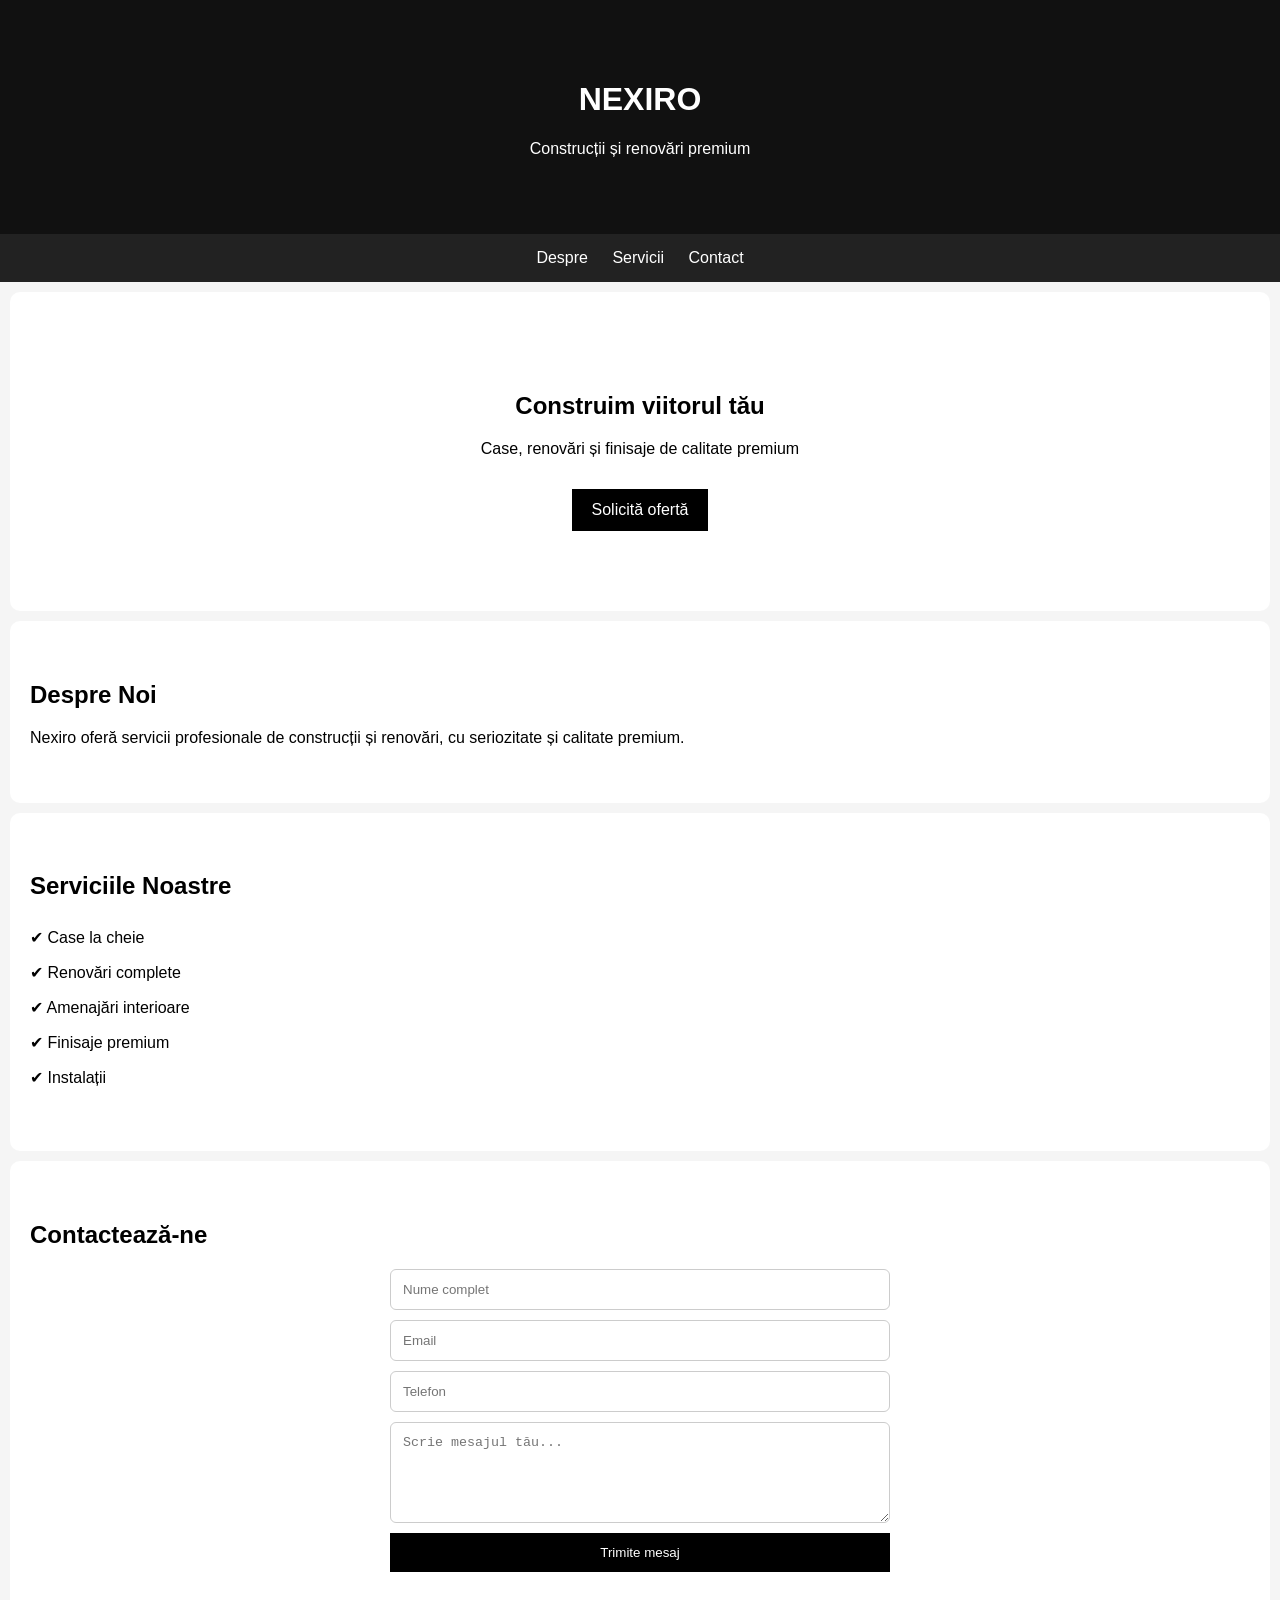
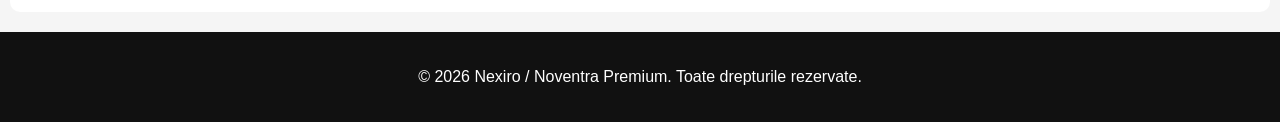
==== index.html @ 258fcfd8 "Add files via upload" ====
<!DOCTYPE html>
<html lang="ro">
<head>
    <meta charset="UTF-8">
    <meta name="viewport" content="width=device-width, initial-scale=1.0">
    <title>Nexiro - Construcții Premium</title>
    <link rel="stylesheet" href="style.css">
</head>

<body>

<header>
    <h1>NEXIRO</h1>
    <p>Construcții și renovări premium</p>
</header>

<nav>
    <a href="#despre">Despre</a>
    <a href="#servicii">Servicii</a>
    <a href="#contact">Contact</a>
</nav>

<section class="hero">
    <h2>Construim viitorul tău</h2>
    <p>Case, renovări și finisaje de calitate premium</p>
    <a href="#contact" class="btn">Solicită ofertă</a>
</section>

<section id="despre">
    <h2>Despre Noi</h2>
    <p>
        Nexiro oferă servicii profesionale de construcții și renovări,
        cu seriozitate și calitate premium.
    </p>
</section>

<section id="servicii">
    <h2>Serviciile Noastre</h2>
    <ul>
        <li>✔ Case la cheie</li>
        <li>✔ Renovări complete</li>
        <li>✔ Amenajări interioare</li>
        <li>✔ Finisaje premium</li>
        <li>✔ Instalații</li>
    </ul>
</section>

<section id="contact">

    <h2>Contactează-ne</h2>

    <form action="https://formspree.io/f/xdajrlle" method="POST">

        <input type="text" name="nume" placeholder="Nume complet" required>

        <input type="email" name="email" placeholder="Email" required>

        <input type="tel" name="telefon" placeholder="Telefon">

        <textarea name="mesaj" placeholder="Scrie mesajul tău..." rows="5" required></textarea>

        <button type="submit">Trimite mesaj</button>

    </form>

</section>

<footer>
    <p>© 2026 Nexiro / Noventra Premium. Toate drepturile rezervate.</p>
</footer>

</body>
</html>
---- style.css ----
body {
    margin: 0;
    font-family: Arial, sans-serif;
    background: #f5f5f5;
}

/* HEADER */
header {
    background: #111;
    color: white;
    text-align: center;
    padding: 60px 20px;
}

/* NAV */
nav {
    background: #222;
    text-align: center;
    padding: 15px;
}

nav a {
    color: white;
    text-decoration: none;
    margin: 10px;
}

/* HERO */
.hero {
    text-align: center;
    padding: 80px 20px;
    background: white;
}

.btn {
    display: inline-block;
    padding: 12px 20px;
    background: black;
    color: white;
    text-decoration: none;
    margin-top: 15px;
}

/* SECTIONS */
section {
    padding: 40px 20px;
    background: white;
    margin: 10px;
    border-radius: 10px;
}

/* LIST */
ul {
    list-style: none;
    padding: 0;
}

ul li {
    padding: 8px 0;
}

/* FORM */
form {
    max-width: 500px;
    margin: auto;
    display: flex;
    flex-direction: column;
    gap: 10px;
}

input, textarea {
    padding: 12px;
    border: 1px solid #ccc;
    border-radius: 6px;
}

button {
    padding: 12px;
    background: black;
    color: white;
    border: none;
    cursor: pointer;
}

button:hover {
    background: #333;
}

/* FOOTER */
footer {
    text-align: center;
    padding: 20px;
    background: #111;
    color: white;
    margin-top: 20px;
}
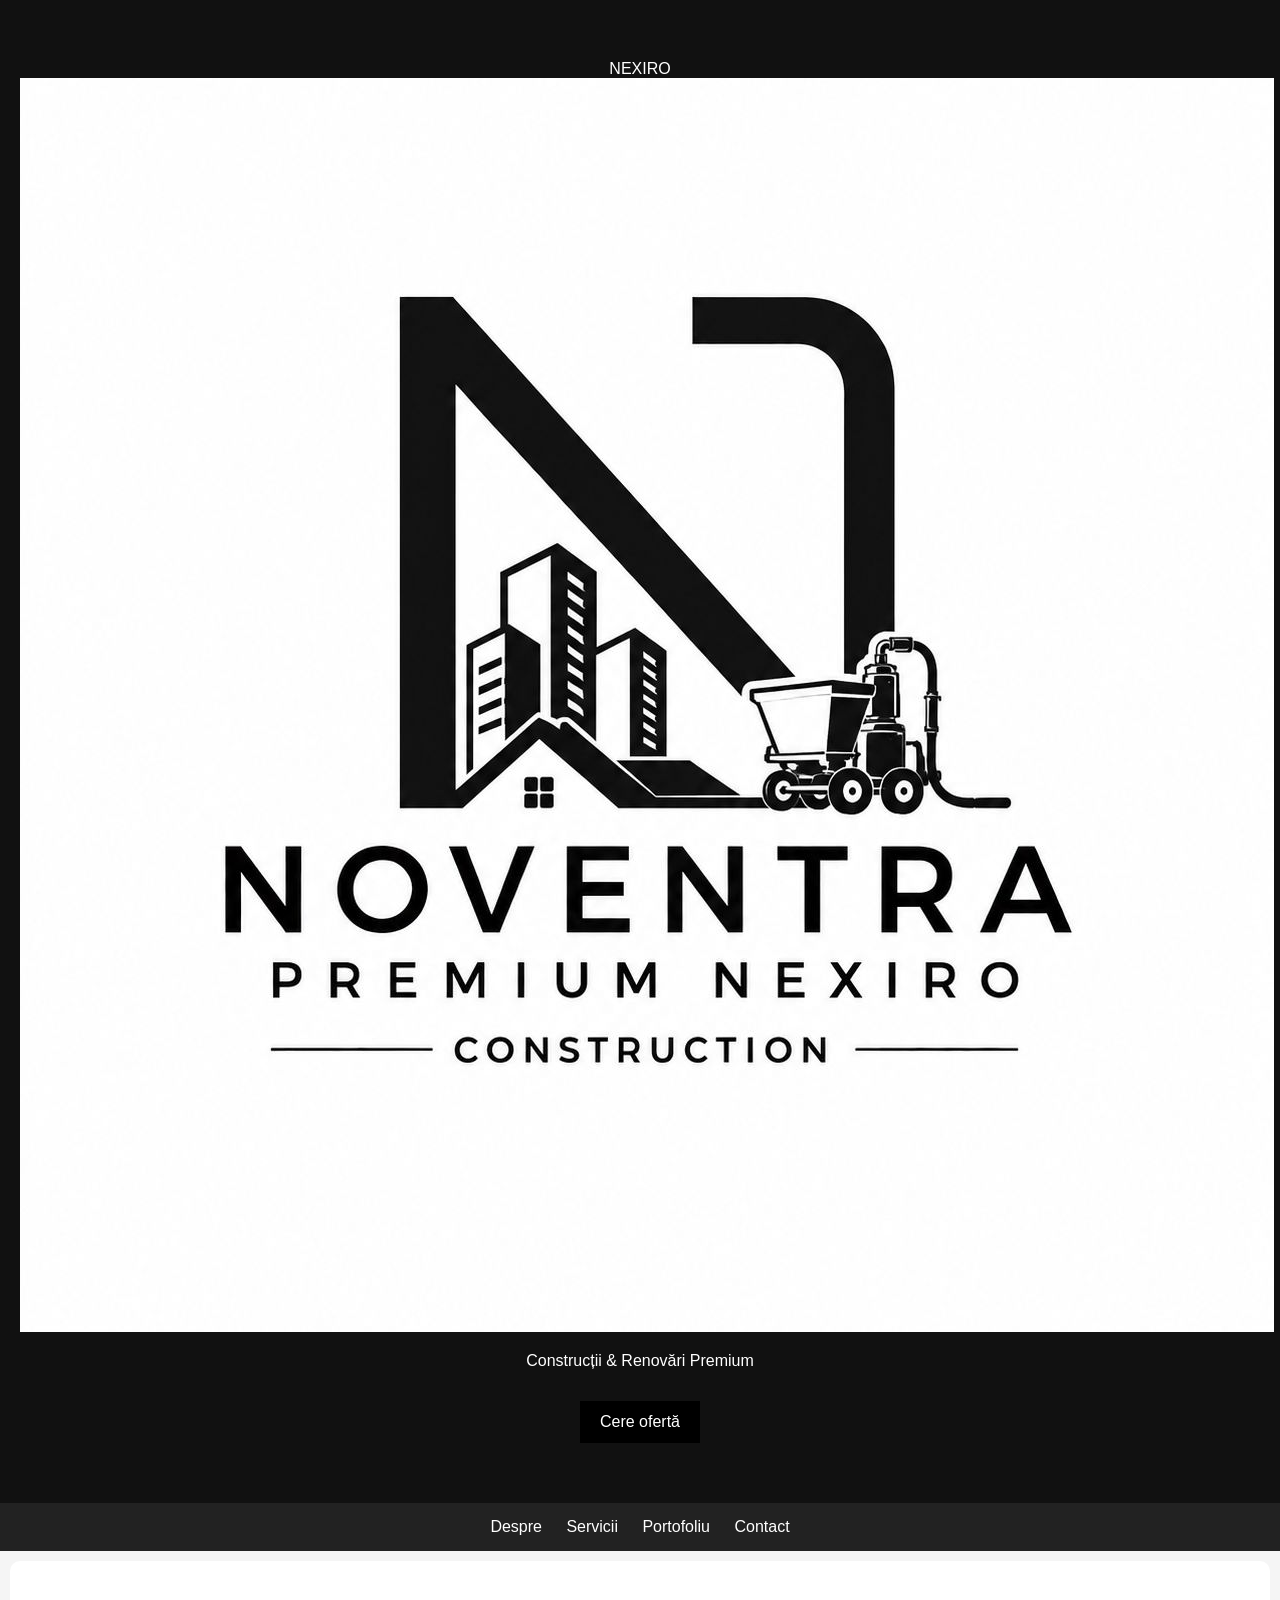
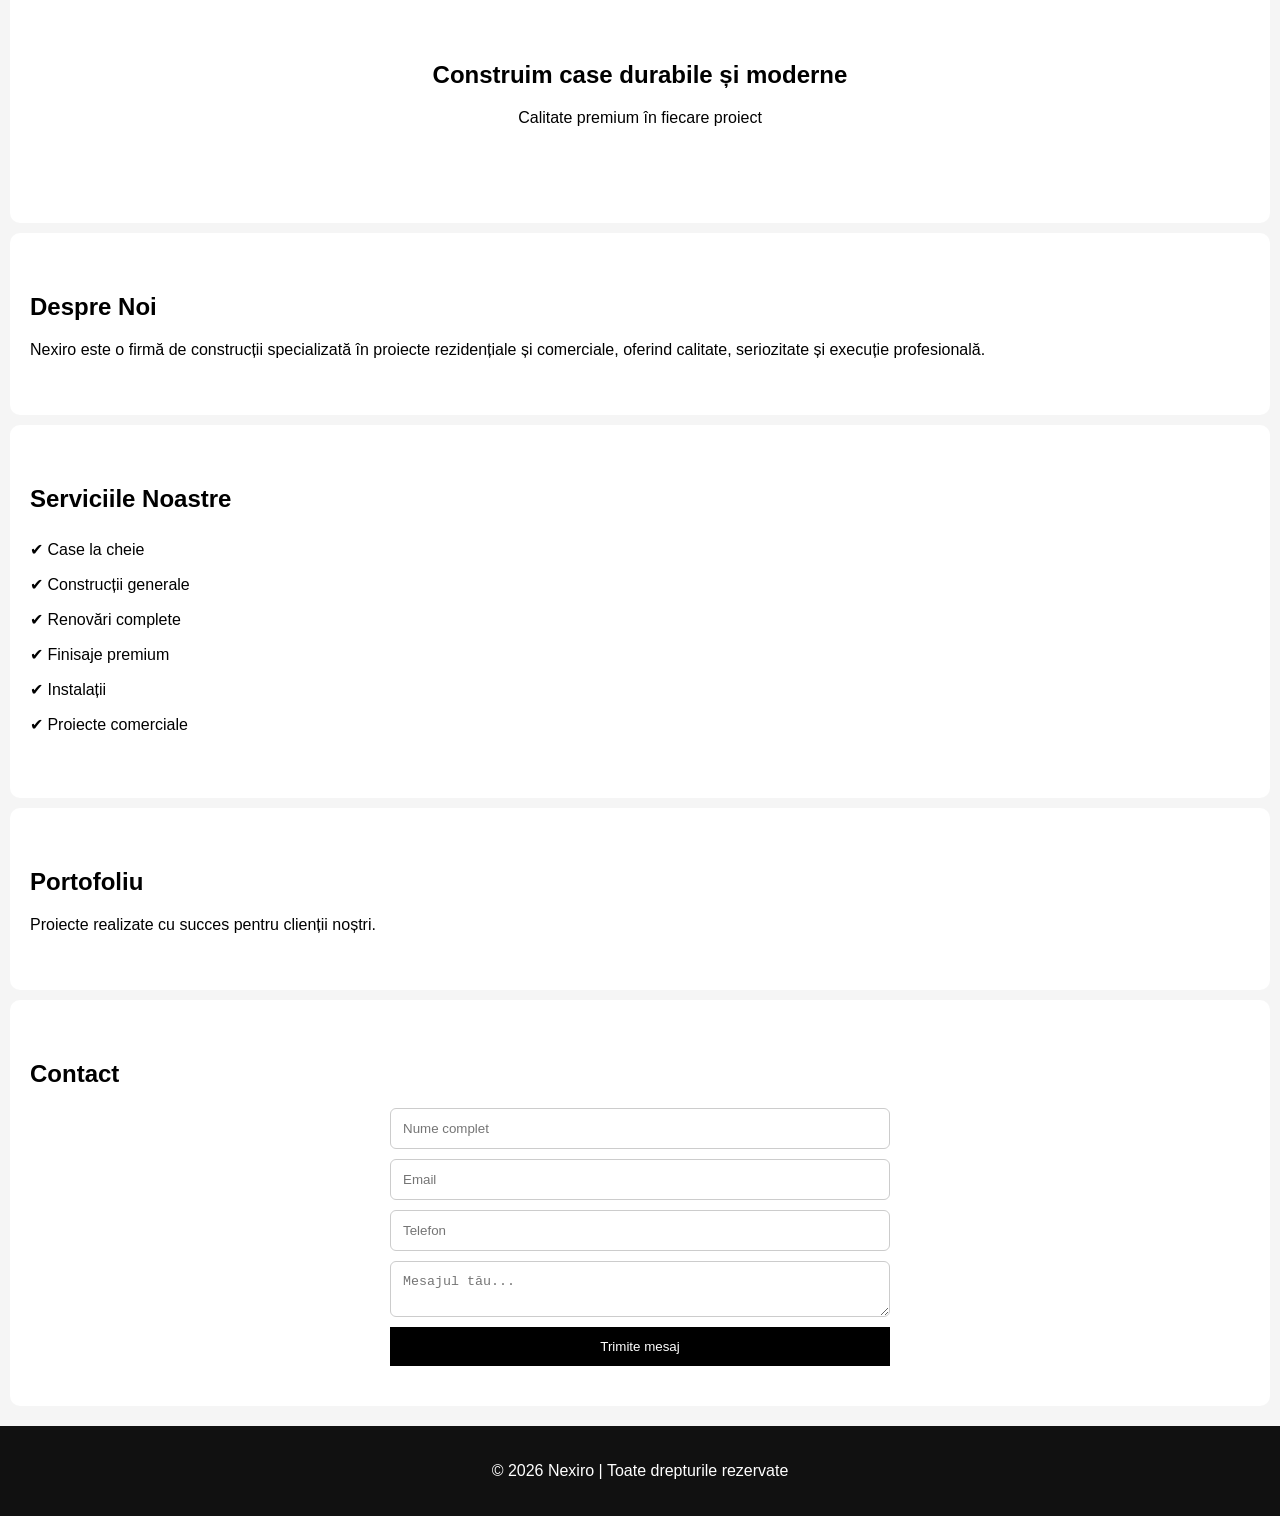
==== commit 8d8cac3a: "Update index.html" ====
--- a/index.html
+++ b/index.html
@@ -3,51 +3,65 @@
 <head>
     <meta charset="UTF-8">
     <meta name="viewport" content="width=device-width, initial-scale=1.0">
-    <title>Nexiro - Construcții Premium</title>
+    <title>Nexiro | Construcții Premium</title>
     <link rel="stylesheet" href="style.css">
 </head>
 
 <body>
 
 <header>
-    <h1>NEXIRO</h1>
-    <p>Construcții și renovări premium</p>
+
+    <div class="logo">NEXIRO</div>
+
+    <img src="imagine.jpeg" class="company-img" alt="Nexiro">
+
+    <p>Construcții & Renovări Premium</p>
+
+    <a href="#contact" class="btn">Cere ofertă</a>
+
 </header>
 
 <nav>
     <a href="#despre">Despre</a>
     <a href="#servicii">Servicii</a>
+    <a href="#portofoliu">Portofoliu</a>
     <a href="#contact">Contact</a>
 </nav>
 
 <section class="hero">
-    <h2>Construim viitorul tău</h2>
-    <p>Case, renovări și finisaje de calitate premium</p>
-    <a href="#contact" class="btn">Solicită ofertă</a>
+    <h1>Construim case durabile și moderne</h1>
+    <p>Calitate premium în fiecare proiect</p>
 </section>
 
 <section id="despre">
     <h2>Despre Noi</h2>
     <p>
-        Nexiro oferă servicii profesionale de construcții și renovări,
-        cu seriozitate și calitate premium.
+        Nexiro este o firmă de construcții specializată în proiecte rezidențiale și comerciale,
+        oferind calitate, seriozitate și execuție profesională.
     </p>
 </section>
 
 <section id="servicii">
     <h2>Serviciile Noastre</h2>
+
     <ul>
         <li>✔ Case la cheie</li>
+        <li>✔ Construcții generale</li>
         <li>✔ Renovări complete</li>
-        <li>✔ Amenajări interioare</li>
         <li>✔ Finisaje premium</li>
         <li>✔ Instalații</li>
+        <li>✔ Proiecte comerciale</li>
     </ul>
+</section>
+
+<section id="portofoliu">
+    <h2>Portofoliu</h2>
+    <p>Proiecte realizate cu succes pentru clienții noștri.</p>
 </section>
 
 <section id="contact">
 
-    <h2>Contactează-ne</h2>
+    <h2>Contact</h2>
 
     <form action="https://formspree.io/f/xdajrlle" method="POST">
 
@@ -57,7 +71,7 @@
 
         <input type="tel" name="telefon" placeholder="Telefon">
 
-        <textarea name="mesaj" placeholder="Scrie mesajul tău..." rows="5" required></textarea>
+        <textarea name="mesaj" placeholder="Mesajul tău..." required></textarea>
 
         <button type="submit">Trimite mesaj</button>
 
@@ -66,8 +80,8 @@
 </section>
 
 <footer>
-    <p>© 2026 Nexiro / Noventra Premium. Toate drepturile rezervate.</p>
+    <p>© 2026 Nexiro | Toate drepturile rezervate</p>
 </footer>
 
 </body>
-</html>+</html>
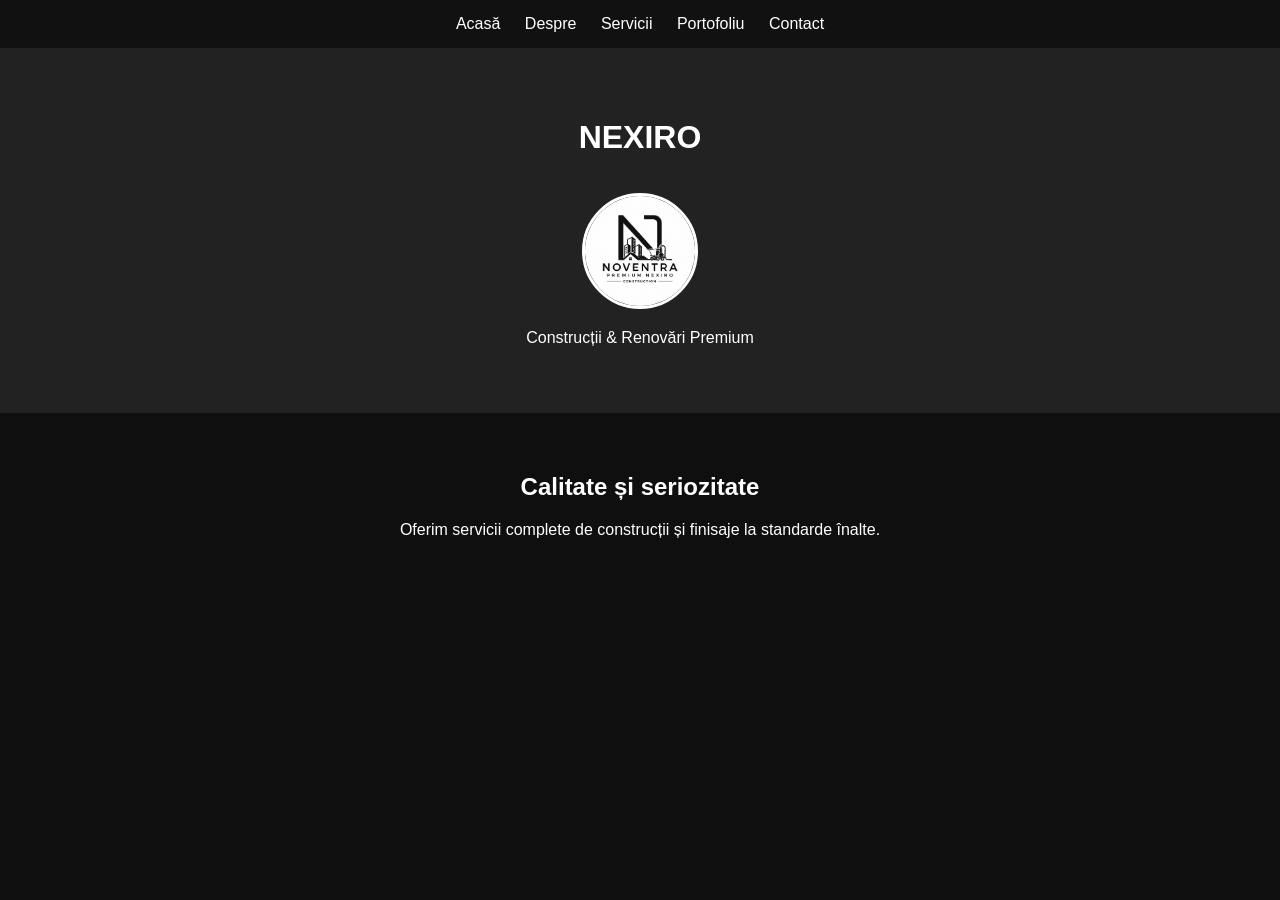
==== commit 7f06bcf1: "Update index.html" ====
--- a/index.html
+++ b/index.html
@@ -1,87 +1,31 @@
 <!DOCTYPE html>
 <html lang="ro">
 <head>
-    <meta charset="UTF-8">
-    <meta name="viewport" content="width=device-width, initial-scale=1.0">
-    <title>Nexiro | Construcții Premium</title>
-    <link rel="stylesheet" href="style.css">
+<meta charset="UTF-8">
+<title>Nexiro | Acasă</title>
+<link rel="stylesheet" href="style.css">
 </head>
 
 <body>
 
+<nav>
+    <a href="index.html">Acasă</a>
+    <a href="despre.html">Despre</a>
+    <a href="servicii.html">Servicii</a>
+    <a href="portofoliu.html">Portofoliu</a>
+    <a href="contact.html">Contact</a>
+</nav>
+
 <header>
-
-    <div class="logo">NEXIRO</div>
-
-    <img src="imagine.jpeg" class="company-img" alt="Nexiro">
-
+    <h1>NEXIRO</h1>
+    <img src="imagine.jpeg" class="company-img">
     <p>Construcții & Renovări Premium</p>
-
-    <a href="#contact" class="btn">Cere ofertă</a>
-
 </header>
 
-<nav>
-    <a href="#despre">Despre</a>
-    <a href="#servicii">Servicii</a>
-    <a href="#portofoliu">Portofoliu</a>
-    <a href="#contact">Contact</a>
-</nav>
-
-<section class="hero">
-    <h1>Construim case durabile și moderne</h1>
-    <p>Calitate premium în fiecare proiect</p>
+<section>
+    <h2>Calitate și seriozitate</h2>
+    <p>Oferim servicii complete de construcții și finisaje la standarde înalte.</p>
 </section>
-
-<section id="despre">
-    <h2>Despre Noi</h2>
-    <p>
-        Nexiro este o firmă de construcții specializată în proiecte rezidențiale și comerciale,
-        oferind calitate, seriozitate și execuție profesională.
-    </p>
-</section>
-
-<section id="servicii">
-    <h2>Serviciile Noastre</h2>
-
-    <ul>
-        <li>✔ Case la cheie</li>
-        <li>✔ Construcții generale</li>
-        <li>✔ Renovări complete</li>
-        <li>✔ Finisaje premium</li>
-        <li>✔ Instalații</li>
-        <li>✔ Proiecte comerciale</li>
-    </ul>
-</section>
-
-<section id="portofoliu">
-    <h2>Portofoliu</h2>
-    <p>Proiecte realizate cu succes pentru clienții noștri.</p>
-</section>
-
-<section id="contact">
-
-    <h2>Contact</h2>
-
-    <form action="https://formspree.io/f/xdajrlle" method="POST">
-
-        <input type="text" name="nume" placeholder="Nume complet" required>
-
-        <input type="email" name="email" placeholder="Email" required>
-
-        <input type="tel" name="telefon" placeholder="Telefon">
-
-        <textarea name="mesaj" placeholder="Mesajul tău..." required></textarea>
-
-        <button type="submit">Trimite mesaj</button>
-
-    </form>
-
-</section>
-
-<footer>
-    <p>© 2026 Nexiro | Toate drepturile rezervate</p>
-</footer>
 
 </body>
 </html>
--- a/style.css
+++ b/style.css
@@ -1,96 +1,59 @@
 body {
     margin: 0;
-    font-family: Arial, sans-serif;
-    background: #f5f5f5;
+    font-family: Arial;
+    background: #0f0f0f;
+    color: white;
+    text-align: center;
 }
 
-/* HEADER */
-header {
+nav {
     background: #111;
-    color: white;
-    text-align: center;
-    padding: 60px 20px;
-}
-
-/* NAV */
-nav {
-    background: #222;
-    text-align: center;
     padding: 15px;
 }
 
 nav a {
     color: white;
+    margin: 10px;
     text-decoration: none;
-    margin: 10px;
 }
 
-/* HERO */
-.hero {
-    text-align: center;
-    padding: 80px 20px;
-    background: white;
+header {
+    padding: 50px;
+    background: #222;
 }
 
-.btn {
-    display: inline-block;
-    padding: 12px 20px;
-    background: black;
-    color: white;
-    text-decoration: none;
+.company-img {
+    width: 110px;
+    height: 110px;
+    border-radius: 50%;
     margin-top: 15px;
+    border: 3px solid white;
 }
 
-/* SECTIONS */
 section {
-    padding: 40px 20px;
-    background: white;
-    margin: 10px;
-    border-radius: 10px;
+    padding: 40px;
 }
 
-/* LIST */
 ul {
     list-style: none;
     padding: 0;
 }
 
-ul li {
-    padding: 8px 0;
-}
-
-/* FORM */
 form {
-    max-width: 500px;
-    margin: auto;
     display: flex;
     flex-direction: column;
+    max-width: 400px;
+    margin: auto;
     gap: 10px;
 }
 
 input, textarea {
-    padding: 12px;
-    border: 1px solid #ccc;
-    border-radius: 6px;
+    padding: 10px;
 }
 
 button {
-    padding: 12px;
-    background: black;
-    color: white;
+    padding: 10px;
+    background: white;
     border: none;
     cursor: pointer;
 }
-
-button:hover {
-    background: #333;
-}
-
-/* FOOTER */
-footer {
-    text-align: center;
-    padding: 20px;
-    background: #111;
-    color: white;
-    margin-top: 20px;
-}
